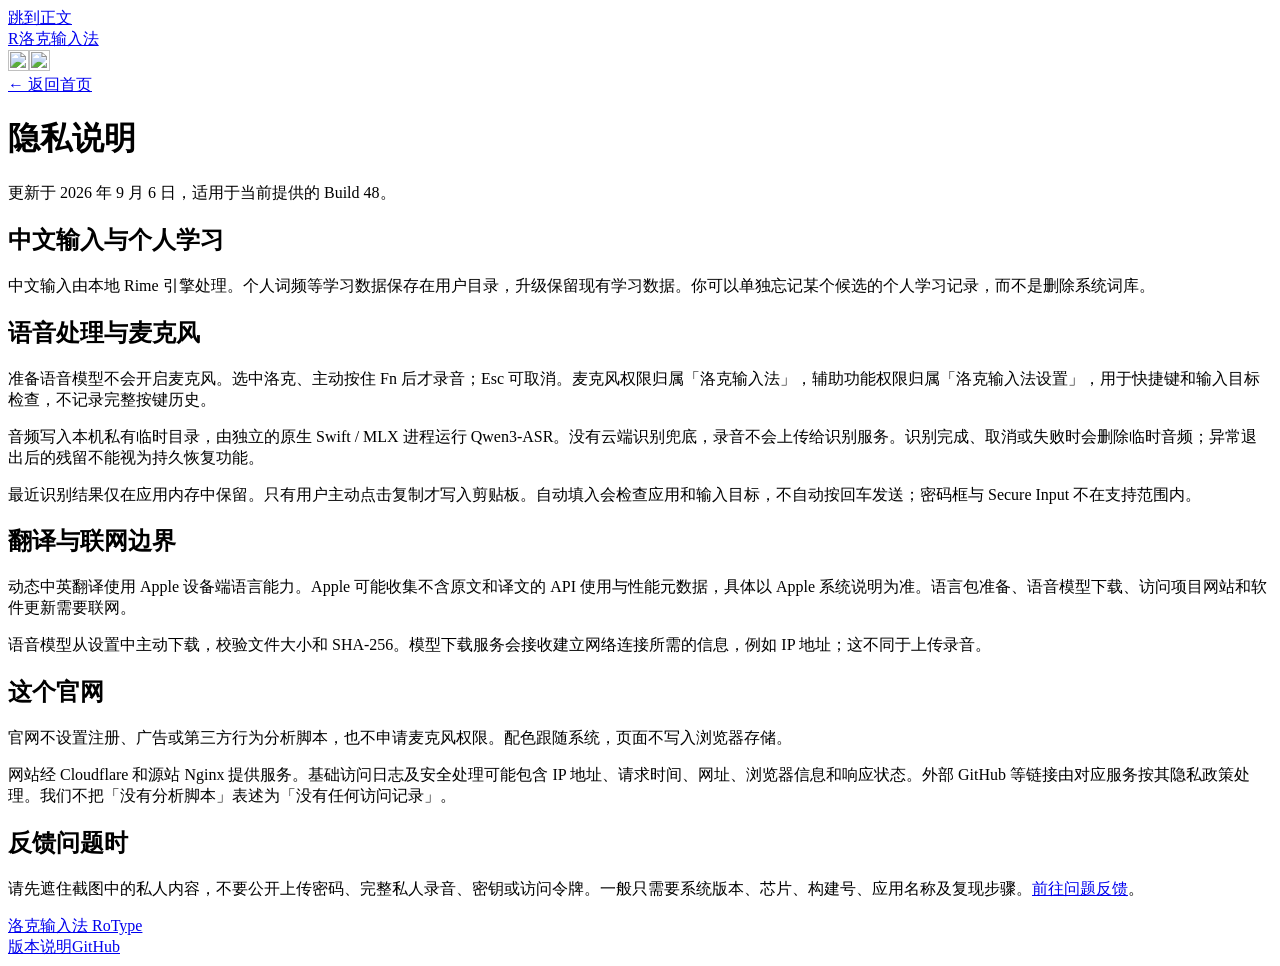
==== website/privacy/index.html @ 5d3331fe "Release 0.0.1 build 52 with native local dictation and refined settings" ====
<!doctype html><html lang="zh-CN"><head><meta charset="utf-8"><meta name="viewport" content="width=device-width,initial-scale=1"><title>隐私说明 | 洛克输入法</title><meta name="description" content="洛克输入法的本地处理、麦克风权限、临时音频、Apple 翻译和官网访问说明。"><link rel="canonical" href="https://type.roarkist.com/privacy/"><meta name="color-scheme" content="light dark"><link rel="icon" href="/assets/icon.png"><link rel="stylesheet" href="/style.css?v=2"></head><body><a class="skip" href="#main">跳到正文</a><header class="header wrap"><a class="brand" href="/"><span class="brand-mark" aria-hidden="true">R</span>洛克输入法</a><nav class="site-links" aria-label="外部链接"><a class="icon-link" href="https://github.com/Roarkai/RoType" target="_blank" rel="noopener noreferrer" aria-label="GitHub 仓库" title="GitHub 仓库"><img src="/assets/icons/brand-github.svg" width="21" height="21" alt=""></a><a class="icon-link" href="https://roarkist.com" target="_blank" rel="noopener noreferrer" aria-label="个人站点 Roarkist" title="个人站点 · roarkist.com"><img src="/assets/icons/world.svg" width="21" height="21" alt=""></a></nav></header><main id="main" class="prose wrap"><a class="back" href="/">← 返回首页</a><h1>隐私说明</h1><p class="document-date">更新于 2026 年 9 月 6 日，适用于当前提供的 Build 48。</p><h2>中文输入与个人学习</h2><p>中文输入由本地 Rime 引擎处理。个人词频等学习数据保存在用户目录，升级保留现有学习数据。你可以单独忘记某个候选的个人学习记录，而不是删除系统词库。</p><h2>语音处理与麦克风</h2><p>准备语音模型不会开启麦克风。选中洛克、主动按住 Fn 后才录音；Esc 可取消。麦克风权限归属「洛克输入法」，辅助功能权限归属「洛克输入法设置」，用于快捷键和输入目标检查，不记录完整按键历史。</p><p>音频写入本机私有临时目录，由独立的原生 Swift / MLX 进程运行 Qwen3-ASR。没有云端识别兜底，录音不会上传给识别服务。识别完成、取消或失败时会删除临时音频；异常退出后的残留不能视为持久恢复功能。</p><p>最近识别结果仅在应用内存中保留。只有用户主动点击复制才写入剪贴板。自动填入会检查应用和输入目标，不自动按回车发送；密码框与 Secure Input 不在支持范围内。</p><h2>翻译与联网边界</h2><p>动态中英翻译使用 Apple 设备端语言能力。Apple 可能收集不含原文和译文的 API 使用与性能元数据，具体以 Apple 系统说明为准。语言包准备、语音模型下载、访问项目网站和软件更新需要联网。</p><p>语音模型从设置中主动下载，校验文件大小和 SHA-256。模型下载服务会接收建立网络连接所需的信息，例如 IP 地址；这不同于上传录音。</p><h2>这个官网</h2><p>官网不设置注册、广告或第三方行为分析脚本，也不申请麦克风权限。配色跟随系统，页面不写入浏览器存储。</p><p>网站经 Cloudflare 和源站 Nginx 提供服务。基础访问日志及安全处理可能包含 IP 地址、请求时间、网址、浏览器信息和响应状态。外部 GitHub 等链接由对应服务按其隐私政策处理。我们不把「没有分析脚本」表述为「没有任何访问记录」。</p><h2>反馈问题时</h2><p>请先遮住截图中的私人内容，不要公开上传密码、完整私人录音、密钥或访问令牌。一般只需要系统版本、芯片、构建号、应用名称及复现步骤。<a href="https://github.com/Roarkai/RoType/issues">前往问题反馈</a>。</p></main><footer class="footer wrap"><a href="/">洛克输入法 RoType</a><nav aria-label="页脚导航"><a href="/releases/">版本说明</a><a href="https://github.com/Roarkai/RoType">GitHub</a></nav></footer></body></html>
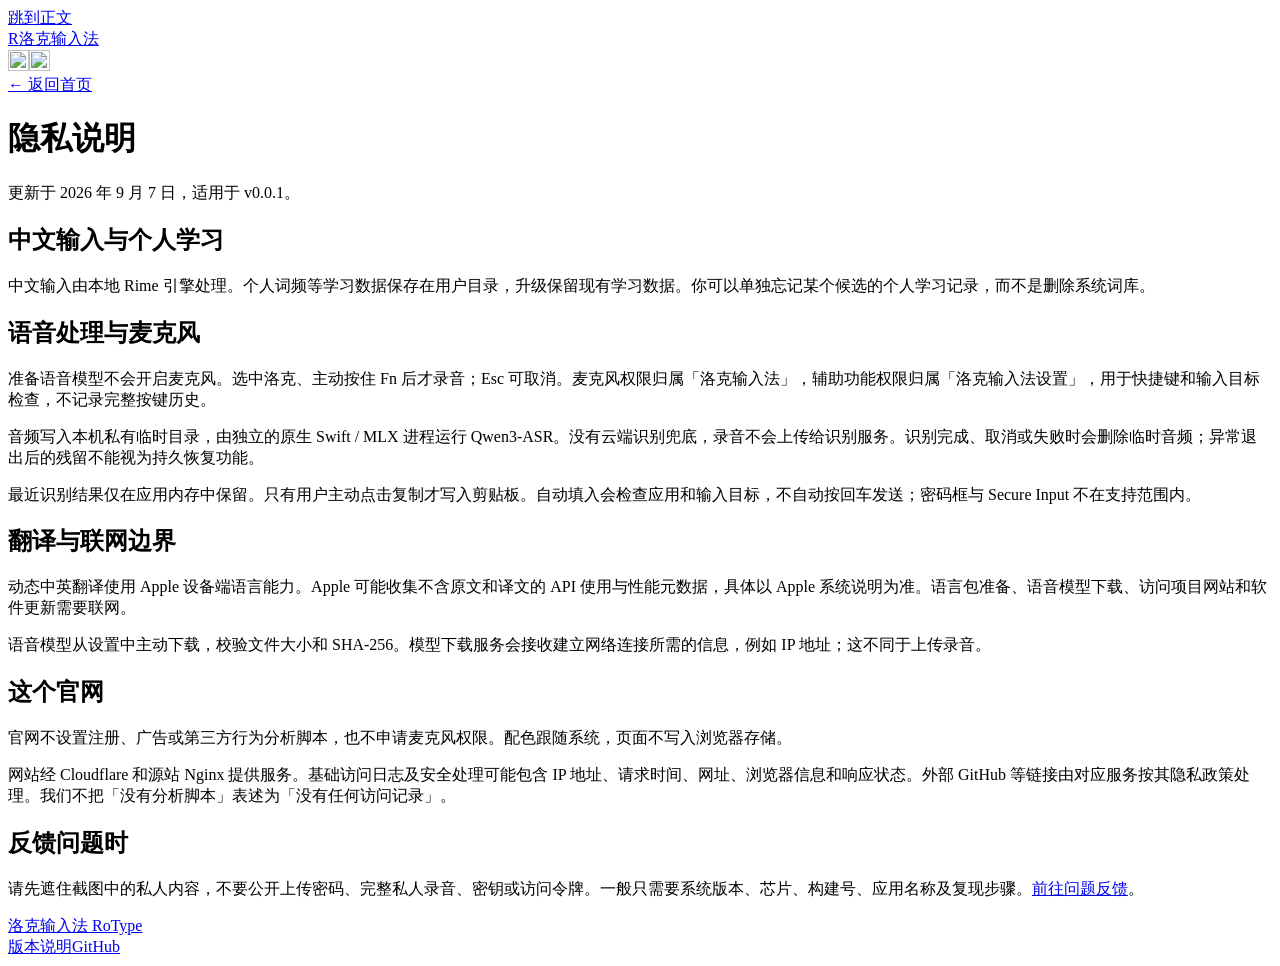
==== commit 2c2b9076: "Point website downloads to GitHub Releases" ====
--- a/website/privacy/index.html
+++ b/website/privacy/index.html
@@ -1 +1 @@
-<!doctype html><html lang="zh-CN"><head><meta charset="utf-8"><meta name="viewport" content="width=device-width,initial-scale=1"><title>隐私说明 | 洛克输入法</title><meta name="description" content="洛克输入法的本地处理、麦克风权限、临时音频、Apple 翻译和官网访问说明。"><link rel="canonical" href="https://type.roarkist.com/privacy/"><meta name="color-scheme" content="light dark"><link rel="icon" href="/assets/icon.png"><link rel="stylesheet" href="/style.css?v=2"></head><body><a class="skip" href="#main">跳到正文</a><header class="header wrap"><a class="brand" href="/"><span class="brand-mark" aria-hidden="true">R</span>洛克输入法</a><nav class="site-links" aria-label="外部链接"><a class="icon-link" href="https://github.com/Roarkai/RoType" target="_blank" rel="noopener noreferrer" aria-label="GitHub 仓库" title="GitHub 仓库"><img src="/assets/icons/brand-github.svg" width="21" height="21" alt=""></a><a class="icon-link" href="https://roarkist.com" target="_blank" rel="noopener noreferrer" aria-label="个人站点 Roarkist" title="个人站点 · roarkist.com"><img src="/assets/icons/world.svg" width="21" height="21" alt=""></a></nav></header><main id="main" class="prose wrap"><a class="back" href="/">← 返回首页</a><h1>隐私说明</h1><p class="document-date">更新于 2026 年 9 月 6 日，适用于当前提供的 Build 48。</p><h2>中文输入与个人学习</h2><p>中文输入由本地 Rime 引擎处理。个人词频等学习数据保存在用户目录，升级保留现有学习数据。你可以单独忘记某个候选的个人学习记录，而不是删除系统词库。</p><h2>语音处理与麦克风</h2><p>准备语音模型不会开启麦克风。选中洛克、主动按住 Fn 后才录音；Esc 可取消。麦克风权限归属「洛克输入法」，辅助功能权限归属「洛克输入法设置」，用于快捷键和输入目标检查，不记录完整按键历史。</p><p>音频写入本机私有临时目录，由独立的原生 Swift / MLX 进程运行 Qwen3-ASR。没有云端识别兜底，录音不会上传给识别服务。识别完成、取消或失败时会删除临时音频；异常退出后的残留不能视为持久恢复功能。</p><p>最近识别结果仅在应用内存中保留。只有用户主动点击复制才写入剪贴板。自动填入会检查应用和输入目标，不自动按回车发送；密码框与 Secure Input 不在支持范围内。</p><h2>翻译与联网边界</h2><p>动态中英翻译使用 Apple 设备端语言能力。Apple 可能收集不含原文和译文的 API 使用与性能元数据，具体以 Apple 系统说明为准。语言包准备、语音模型下载、访问项目网站和软件更新需要联网。</p><p>语音模型从设置中主动下载，校验文件大小和 SHA-256。模型下载服务会接收建立网络连接所需的信息，例如 IP 地址；这不同于上传录音。</p><h2>这个官网</h2><p>官网不设置注册、广告或第三方行为分析脚本，也不申请麦克风权限。配色跟随系统，页面不写入浏览器存储。</p><p>网站经 Cloudflare 和源站 Nginx 提供服务。基础访问日志及安全处理可能包含 IP 地址、请求时间、网址、浏览器信息和响应状态。外部 GitHub 等链接由对应服务按其隐私政策处理。我们不把「没有分析脚本」表述为「没有任何访问记录」。</p><h2>反馈问题时</h2><p>请先遮住截图中的私人内容，不要公开上传密码、完整私人录音、密钥或访问令牌。一般只需要系统版本、芯片、构建号、应用名称及复现步骤。<a href="https://github.com/Roarkai/RoType/issues">前往问题反馈</a>。</p></main><footer class="footer wrap"><a href="/">洛克输入法 RoType</a><nav aria-label="页脚导航"><a href="/releases/">版本说明</a><a href="https://github.com/Roarkai/RoType">GitHub</a></nav></footer></body></html>
+<!doctype html><html lang="zh-CN"><head><meta charset="utf-8"><meta name="viewport" content="width=device-width,initial-scale=1"><title>隐私说明 | 洛克输入法</title><meta name="description" content="洛克输入法的本地处理、麦克风权限、临时音频、Apple 翻译和官网访问说明。"><link rel="canonical" href="https://type.roarkist.com/privacy/"><meta name="color-scheme" content="light dark"><link rel="icon" href="/assets/icon.png"><link rel="stylesheet" href="/style.css?v=2"></head><body><a class="skip" href="#main">跳到正文</a><header class="header wrap"><a class="brand" href="/"><span class="brand-mark" aria-hidden="true">R</span>洛克输入法</a><nav class="site-links" aria-label="外部链接"><a class="icon-link" href="https://github.com/Roarkai/RoType" target="_blank" rel="noopener noreferrer" aria-label="GitHub 仓库" title="GitHub 仓库"><img src="/assets/icons/brand-github.svg" width="21" height="21" alt=""></a><a class="icon-link" href="https://roarkist.com" target="_blank" rel="noopener noreferrer" aria-label="个人站点 Roarkist" title="个人站点 · roarkist.com"><img src="/assets/icons/world.svg" width="21" height="21" alt=""></a></nav></header><main id="main" class="prose wrap"><a class="back" href="/">← 返回首页</a><h1>隐私说明</h1><p class="document-date">更新于 2026 年 9 月 7 日，适用于 v0.0.1。</p><h2>中文输入与个人学习</h2><p>中文输入由本地 Rime 引擎处理。个人词频等学习数据保存在用户目录，升级保留现有学习数据。你可以单独忘记某个候选的个人学习记录，而不是删除系统词库。</p><h2>语音处理与麦克风</h2><p>准备语音模型不会开启麦克风。选中洛克、主动按住 Fn 后才录音；Esc 可取消。麦克风权限归属「洛克输入法」，辅助功能权限归属「洛克输入法设置」，用于快捷键和输入目标检查，不记录完整按键历史。</p><p>音频写入本机私有临时目录，由独立的原生 Swift / MLX 进程运行 Qwen3-ASR。没有云端识别兜底，录音不会上传给识别服务。识别完成、取消或失败时会删除临时音频；异常退出后的残留不能视为持久恢复功能。</p><p>最近识别结果仅在应用内存中保留。只有用户主动点击复制才写入剪贴板。自动填入会检查应用和输入目标，不自动按回车发送；密码框与 Secure Input 不在支持范围内。</p><h2>翻译与联网边界</h2><p>动态中英翻译使用 Apple 设备端语言能力。Apple 可能收集不含原文和译文的 API 使用与性能元数据，具体以 Apple 系统说明为准。语言包准备、语音模型下载、访问项目网站和软件更新需要联网。</p><p>语音模型从设置中主动下载，校验文件大小和 SHA-256。模型下载服务会接收建立网络连接所需的信息，例如 IP 地址；这不同于上传录音。</p><h2>这个官网</h2><p>官网不设置注册、广告或第三方行为分析脚本，也不申请麦克风权限。配色跟随系统，页面不写入浏览器存储。</p><p>网站经 Cloudflare 和源站 Nginx 提供服务。基础访问日志及安全处理可能包含 IP 地址、请求时间、网址、浏览器信息和响应状态。外部 GitHub 等链接由对应服务按其隐私政策处理。我们不把「没有分析脚本」表述为「没有任何访问记录」。</p><h2>反馈问题时</h2><p>请先遮住截图中的私人内容，不要公开上传密码、完整私人录音、密钥或访问令牌。一般只需要系统版本、芯片、构建号、应用名称及复现步骤。<a href="https://github.com/Roarkai/RoType/issues">前往问题反馈</a>。</p></main><footer class="footer wrap"><a href="/">洛克输入法 RoType</a><nav aria-label="页脚导航"><a href="/releases/">版本说明</a><a href="https://github.com/Roarkai/RoType">GitHub</a></nav></footer></body></html>
